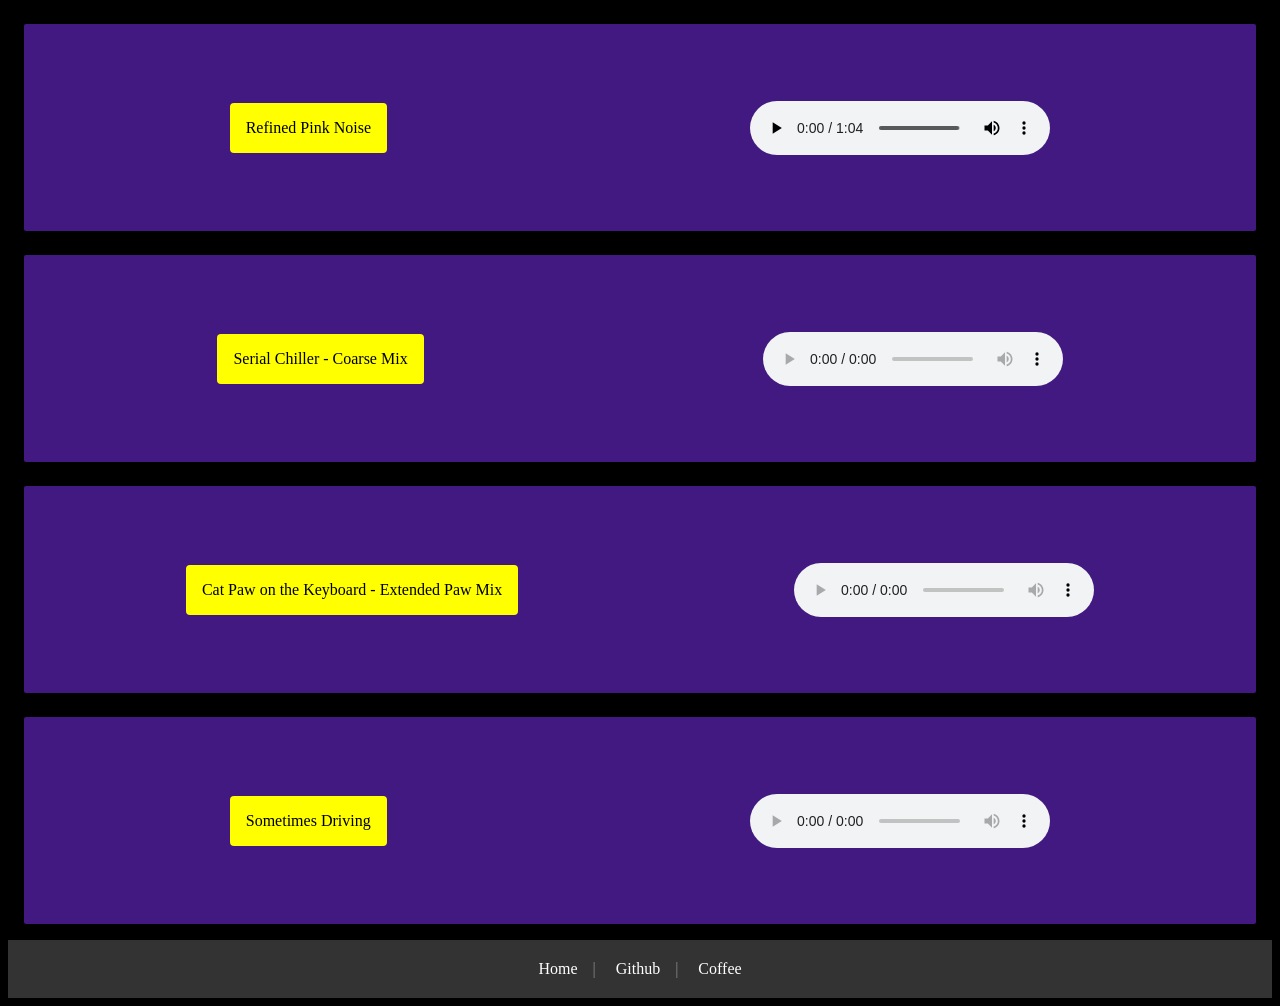
==== music.html @ 72f26a47 "Added music page" ====
<!doctype html>
<html lang="en">
    <head>
        <meta charset="UTF-8">
        <link rel="shortcut icon" href="#">
        <link rel="stylesheet" href="style.css"> 
        <title>Adam Mathew Duke</title> 
    </head>
    <body>

    <div class="music-container">

        <div class="music-card">
            <div class="music-title">Refined Pink Noise</div>
            <audio controls>
            <source src="/audio/pink-noise.mp3" type="audio/mp3">
            </audio> 
        </div>

        <div class="music-card">
            <div class="music-title">Serial Chiller - Coarse Mix</div>
            <audio controls>
            <source src="/audio/serial-chiller.mp3" type="audio/mp3">
            </audio>
        </div>

         <div class="music-card">
            <div class="music-title">Cat Paw on the Keyboard - Extended Paw Mix</div>
            <audio controls>
            <source src="/audio/cat-paw-keyboard.mp3" type="audio/mp3">
            </audio>
        </div>

        <div class="music-card">
            <div class="music-title">Sometimes Driving</div>
            <audio controls>
            <source src="/audio/sometimes-driving.mp3" type="audio/mp3">
            </audio>
        </div>
    </div>
        <div class="footer">
            <a href="index.html" style="text-decoration: none;">Home</a>    
            <a href="https://github.com/Adam-Mathew-Duke" style="text-decoration: none;">Github</a>       
            <a href="https://buymeacoffee.com/adamd" style="text-decoration: none;">Coffee</a>    
        </div>
    </body>
</html>
---- style.css ----
body{
  background-color: black;
}

.card-container{
  display: grid;
  grid-template-columns: repeat(auto-fit, minmax(280px, 1fr));
  gap: 1.5rem;
  padding: 1rem;
  min-height: 100vh;
  flex: 1;
}

.card{
  background: black;
  border-radius: 8px;
  padding: 1.5rem;
  display: flex;
  justify-content: center;
  align-items: center;
}

.card svg{
  width: 100%;
  max-width: 200px;
  height: auto;
}

.link-circle{
  fill: #323437;
  stroke: #e2b714;
  stroke-width: 4px;
  transition: fill 0.3s ease, transform 0.3s ease;
  transform-origin: center;
}

a:hover .link-circle{
  fill: #e2b714;
  transform: scale(1.10);
}

.mt-text{
  font-family: sans-serif;
  font-size: 16px;
  font-weight: bold;
  fill: #323437;
  transition: fill 0.3s ease;
}

a:hover .mt-text
{
  fill: #ffffff;
}

.footer{
  background-color: #333;
  color: white;
  text-align: center;
  padding: 20px;
  display: flex;
  gap: 20px;
  justify-content: center;
}

.footer a:not(:last-child)::after{
  content: "|";
  margin-left: 15px;
  color: #888;
}

a{
  color:white;
}

.music-container {
  display: grid;
  grid-template-columns: 1fr; 
  grid-auto-rows: minmax(80px, auto);
  gap: 1.5rem; /* gap between the music cards*/
  padding: 1rem;
  min-height: 100vh;
  flex: 1;
  background-color: black;
}

.music-card {
  background: #411980;
  border-radius: 2px;
  padding: 1.5rem;
  display: flex;
  justify-content:space-around;
  align-items: center;
  max-height: 20vh;
}

.music-title {
  background: yellow;
  border-radius: 4px;
  padding: 1rem;
  display: flex;
  justify-content:space-around;
  align-items: center;
  max-height: 20vh;
}
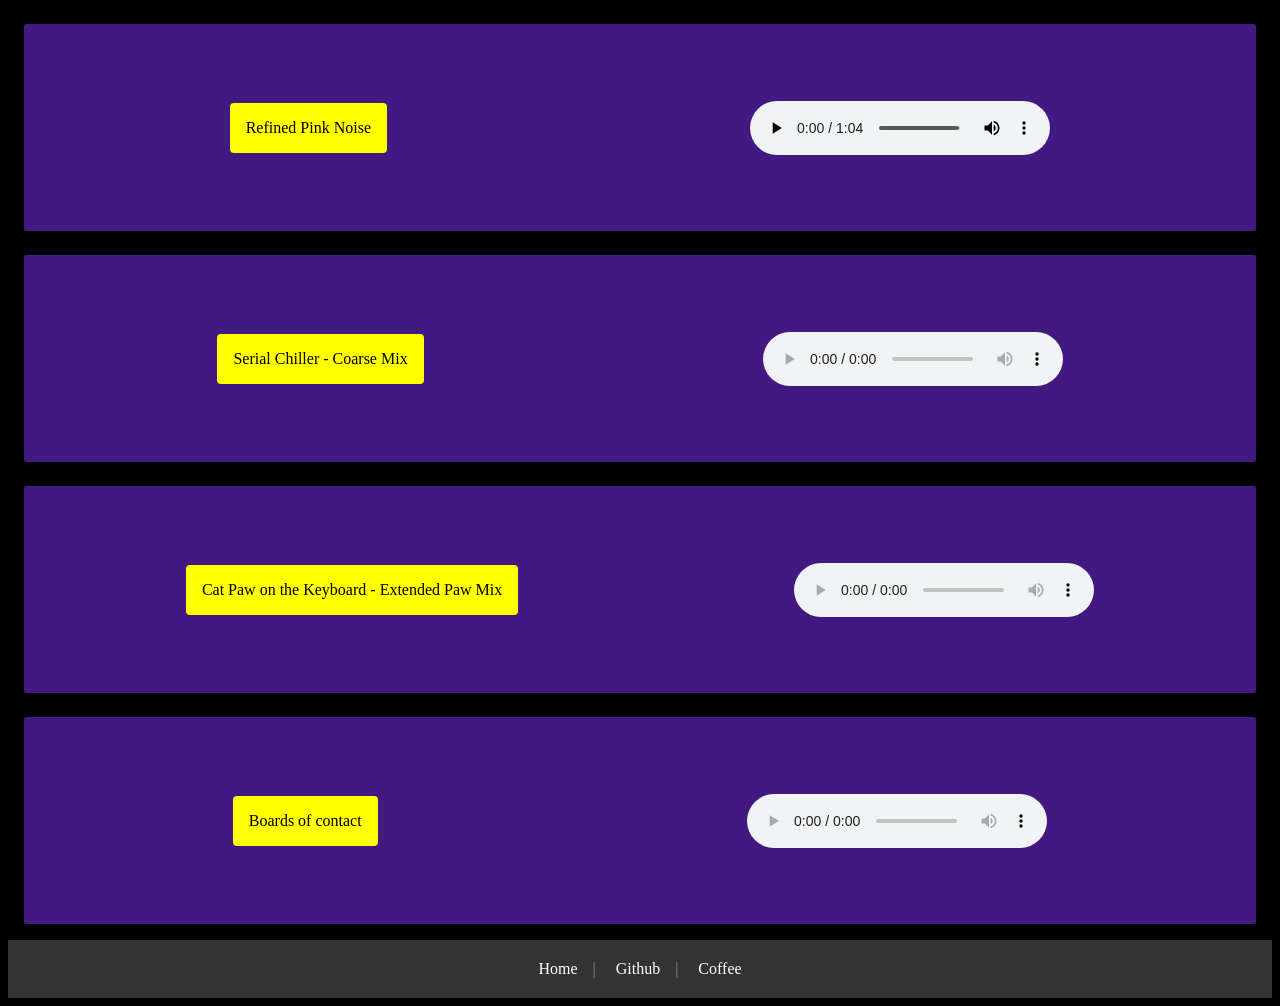
==== commit da2e355a: "animation for links and update music page" ====
--- a/music.html
+++ b/music.html
@@ -32,9 +32,9 @@
         </div>
 
         <div class="music-card">
-            <div class="music-title">Sometimes Driving</div>
+            <div class="music-title">Boards of contact</div>
             <audio controls>
-            <source src="/audio/sometimes-driving.mp3" type="audio/mp3">
+            <source src="/audio/boards-of-contact.mp3" type="audio/mp3">
             </audio>
         </div>
     </div>
--- a/style.css
+++ b/style.css
@@ -11,32 +11,43 @@
   flex: 1;
 }
 
-.card{
-  background: black;
-  border-radius: 8px;
-  padding: 1.5rem;
-  display: flex;
-  justify-content: center;
-  align-items: center;
+.card {
+    display: inline-block;
+    text-align: center;
+    padding: 20px;
+    transition: transform 0.3s ease;
 }
 
-.card svg{
-  width: 100%;
-  max-width: 200px;
-  height: auto;
+/* Card hover lift effect */
+.card:hover {
+    transform: translateY(-5px);
 }
 
-.link-circle{
-  fill: #323437;
-  stroke: #e2b714;
-  stroke-width: 4px;
-  transition: fill 0.3s ease, transform 0.3s ease;
-  transform-origin: center;
+/* Circle animation */
+.link-circle {
+    fill: transparent;
+    stroke-width: 4;
+    transition: all 0.4s cubic-bezier(0.175, 0.885, 0.32, 1.275);
+    transform-origin: center;
 }
 
-a:hover .link-circle{
-  fill: #e2b714;
-  transform: scale(1.10);
+.card:hover .link-circle {
+    stroke: #ffeb3b;
+    stroke-width: 6;
+    transform: scale(1.1);
+    filter: drop-shadow(0 0 8px rgb(181, 139, 243));
+}
+
+/* Text animation */
+.mt-text {
+    font-family: sans-serif;
+    font-size: 12px;
+    fill: #fffdfd; /* Change to white (#fff) if your background is dark */
+    transition: fill 0.3s ease;
+}
+
+.card:hover .mt-text {
+    fill: #ffeb3b;
 }
 
 .mt-text{
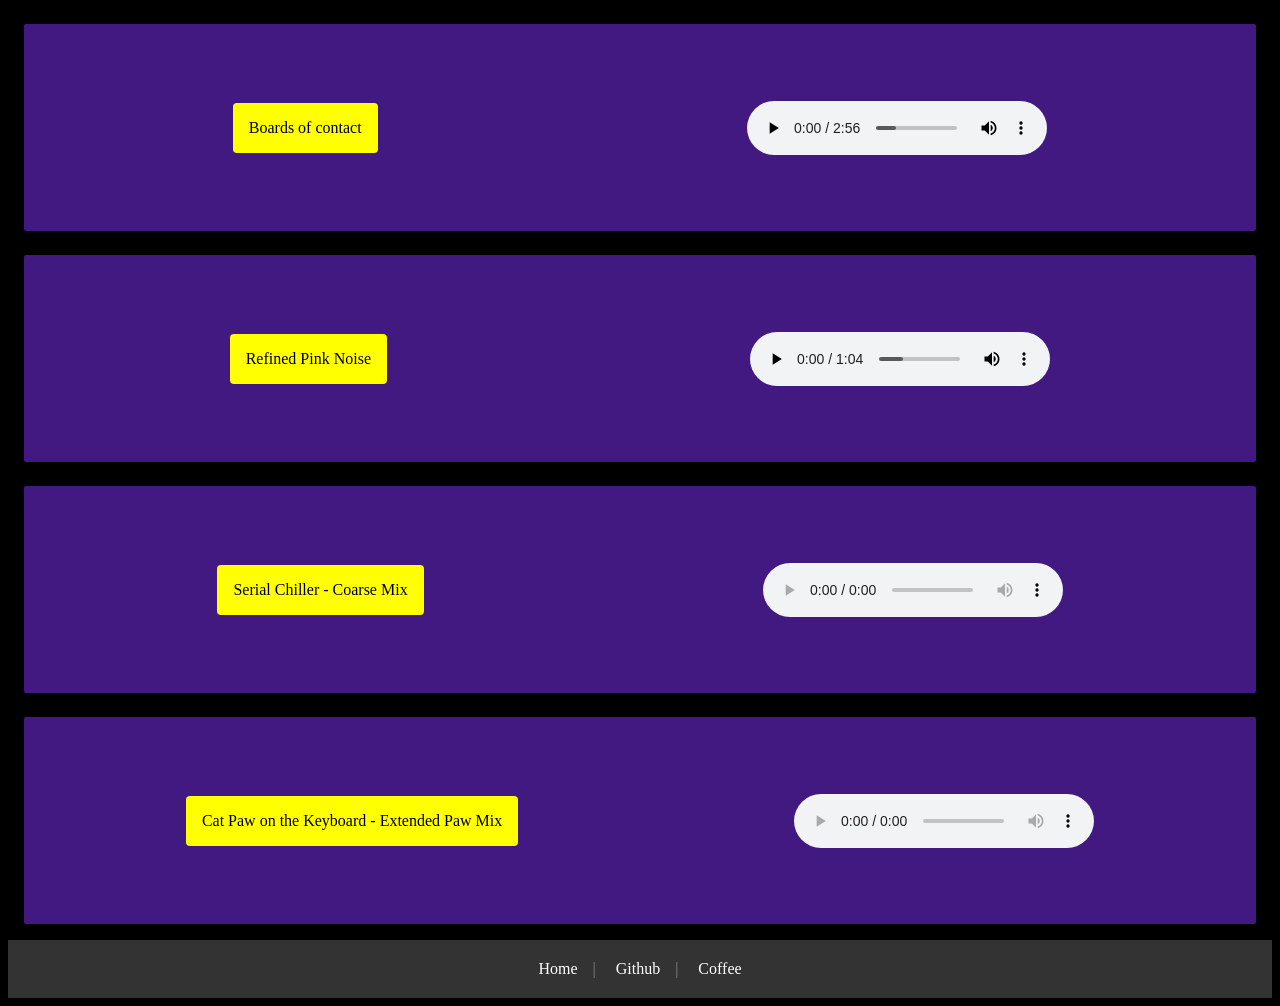
==== commit d65fe7c0: "Updated links" ====
--- a/music.html
+++ b/music.html
@@ -7,34 +7,29 @@
         <title>Adam Mathew Duke</title> 
     </head>
     <body>
-
     <div class="music-container">
-
+        <div class="music-card">
+            <div class="music-title">Boards of contact</div>
+            <audio controls>
+            <source src="/audio/boards-of-contact.mp3" type="audio/mp3">
+            </audio>
+        </div>
         <div class="music-card">
             <div class="music-title">Refined Pink Noise</div>
             <audio controls>
             <source src="/audio/pink-noise.mp3" type="audio/mp3">
             </audio> 
         </div>
-
         <div class="music-card">
             <div class="music-title">Serial Chiller - Coarse Mix</div>
             <audio controls>
             <source src="/audio/serial-chiller.mp3" type="audio/mp3">
             </audio>
         </div>
-
          <div class="music-card">
             <div class="music-title">Cat Paw on the Keyboard - Extended Paw Mix</div>
             <audio controls>
             <source src="/audio/cat-paw-keyboard.mp3" type="audio/mp3">
-            </audio>
-        </div>
-
-        <div class="music-card">
-            <div class="music-title">Boards of contact</div>
-            <audio controls>
-            <source src="/audio/boards-of-contact.mp3" type="audio/mp3">
             </audio>
         </div>
     </div>
